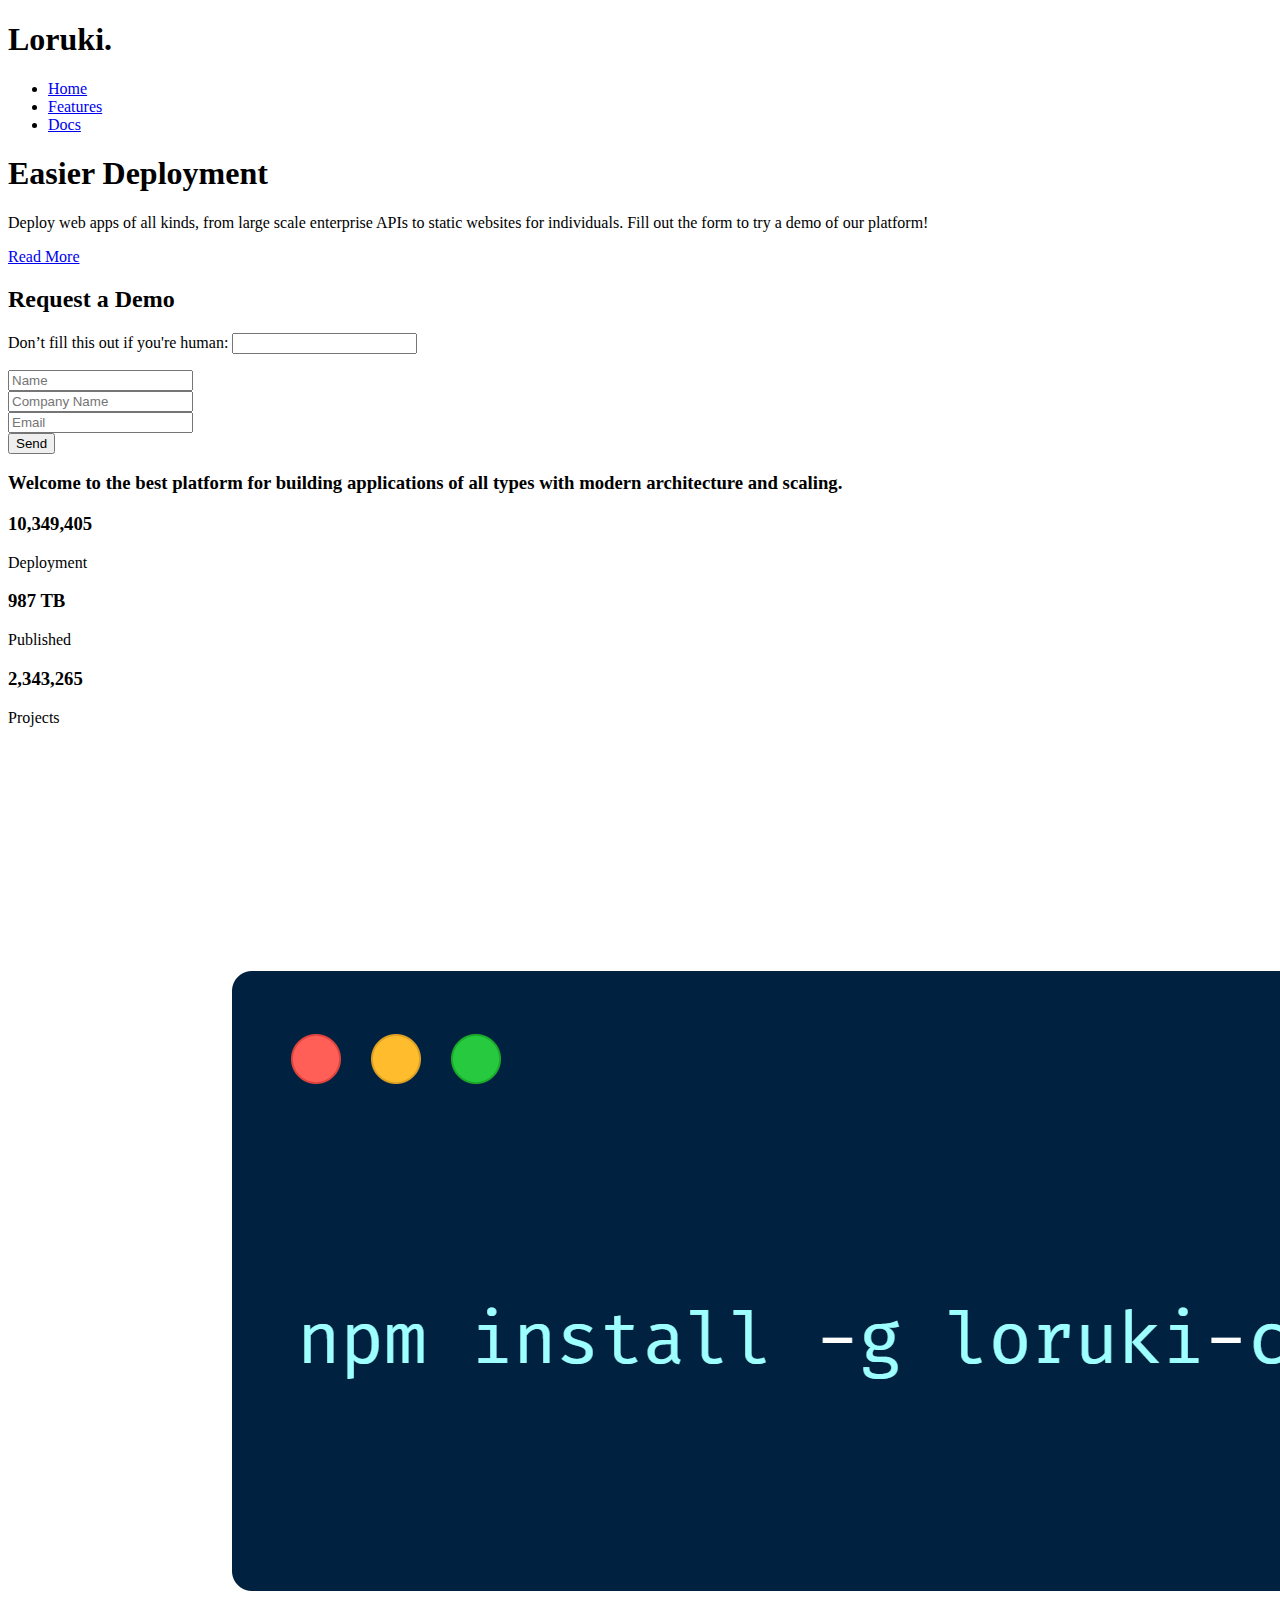
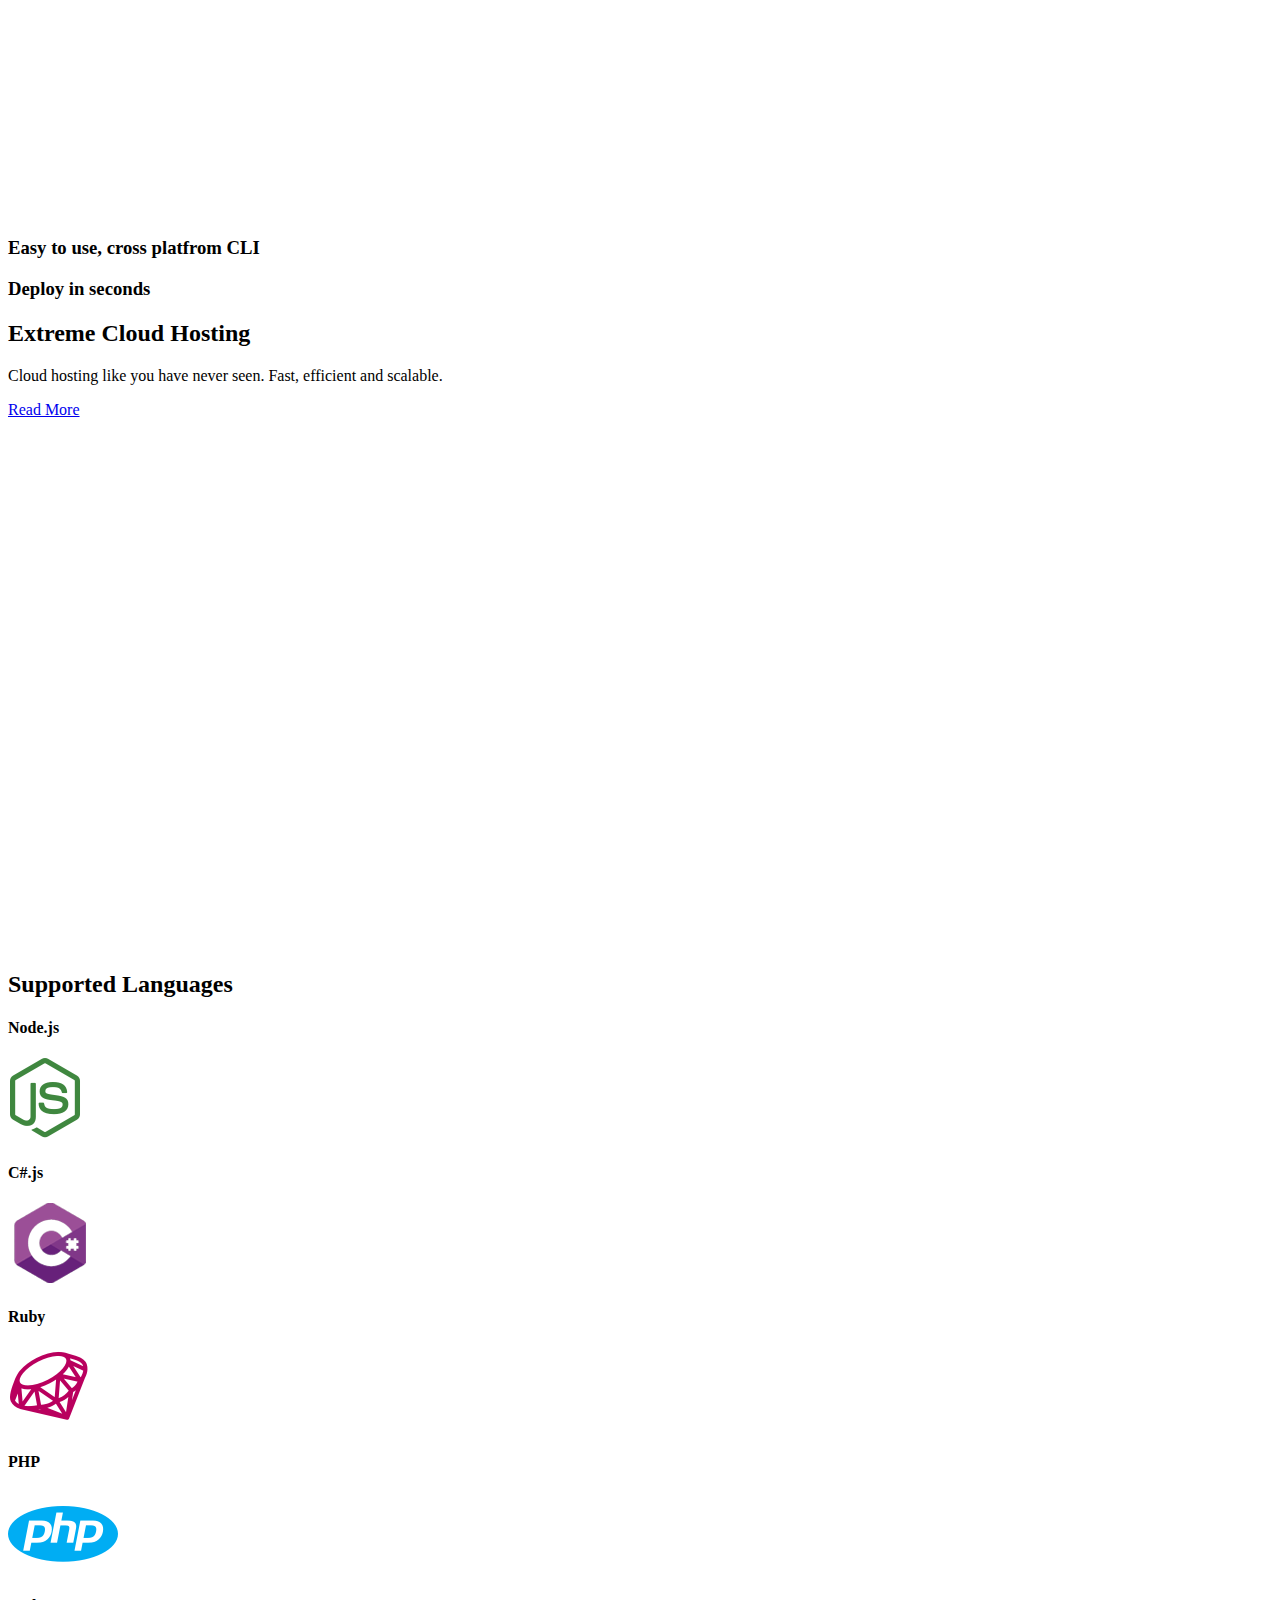
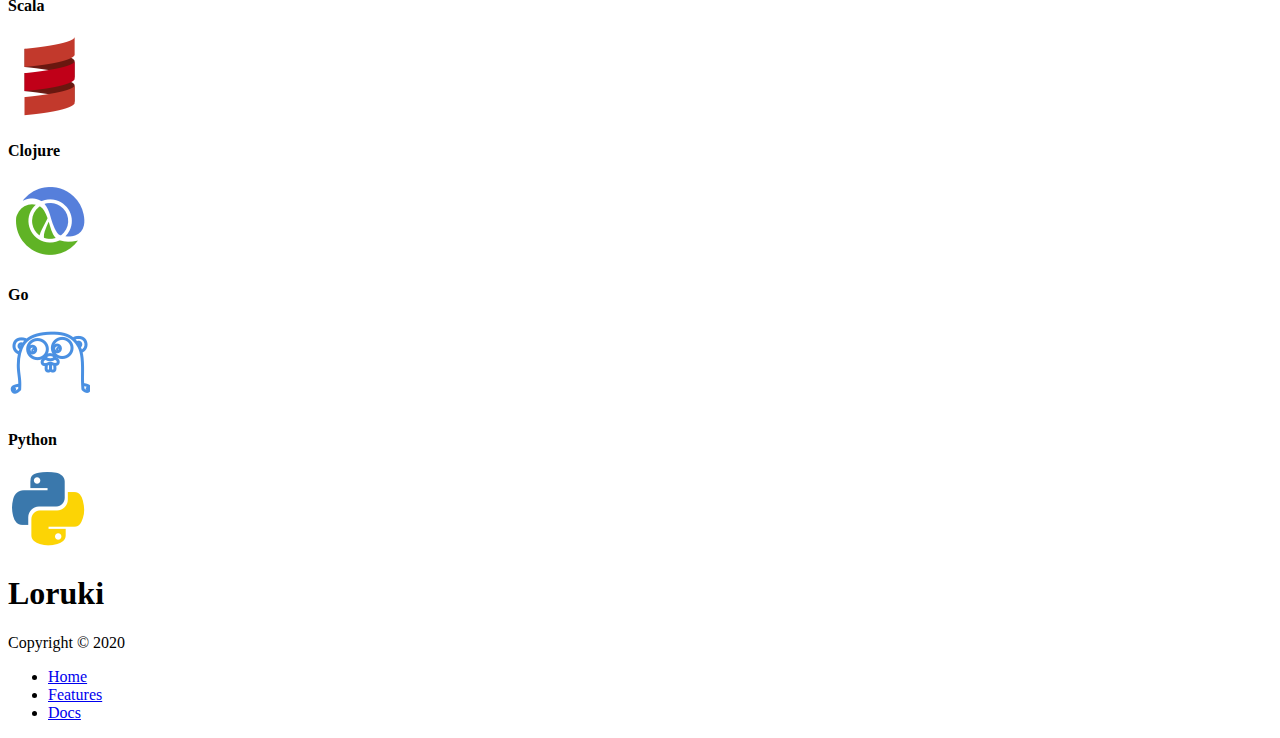
==== index.html @ d66c4db4 "Initial Commit" ====
<!-- SHIFT + ! + ENTER, um das Rohgerüst zu erstellen! -->
<!-- COMMAND + SHIFT + / für Kommentare -->
<!-- Extension Live Server, dann Rechtsklick "Open with Live Server", um Seite zu öffnen und sie läd sich immer gleich wieder von selbst -->

<!-- Tutorial: Tracery Media "Build a Responsive Website | HTML, CSS Grid, Flexbox & More" https://www.youtube.com/watch?v=p0bGHP-PXD4&t=4205s -->

<!DOCTYPE html> 
<html lang="en">
<head>
    <meta charset="UTF-8">
    <meta name="viewport" content="width=device-width, initial-scale=1.0">
    
    <!-- View > Toggle Word Wrap, für Zeilenumbruch hier -->

    <!-- Font-Awesome sind Icons, die man auf seinen Webseiten verwenden kann -->
    <!-- // am besten einbinden über cdnjs.com und link kopieren -->
    <link rel="stylesheet" href="https://cdnjs.cloudflare.com/ajax/libs/font-awesome/5.15.1/css/all.min.css" integrity="sha512-+4zCK9k+qNFUR5X+cKL9EIR+ZOhtIloNl9GIKS57V1MyNsYpYcUrUeQc9vNfzsWfV28IaLL3i96P9sdNyeRssA==" crossorigin="anonymous" /> 
    
    <link rel="stylesheet" href="css/style.css">
    <link rel="stylesheet" href="css/utilities.css">
    <title>Loruki | Cloud Hosting for Everyone</title>
</head>
<body>
    
    <!-- Navbar -->
    <div class="navbar">
        <div class="container flex">
            <h1 class="logo">Loruki.</h1>
            <nav>
                <ul>
                    <!-- SHIFT + OPTION + PFEIL NACH UNTEN, um ganze Zeilen zu duplizien -->
                    <li><a href="index.hmtl">Home</a></li>
                    <li><a href="features.html">Features</a></li>
                    <li><a href="docs.hmtl">Docs</a></li>
                </ul>
            </nav>
        </div>
    </div>

    <!-- Showcase -->
    <section class="showcase">
        <div class="container grid">
            <div class="showcase-text">
                <h1>Easier Deployment</h1>
                <p>Deploy web apps of all kinds, from large scale enterprise APIs to static websites for individuals. Fill out the form to try a demo of our platform!</p>
                <a href="features.html" class="btn btn-outline">Read More</a>
            </div>

            <div class="showcase-form card">
                <h2>Request a Demo</h2>
                <form name="contact" method="POST" netlify-honeypot="bot-field" data-netlify="true">         <!-- FORM VIA NETFLIFY.COM > Docs > Forms > Forms Setup // 
                    
                    HONEYPOT = als Spam Protection - Element, das von einem Bot ausgefüllt wird, aber das nicht sichtbar ist, sodass es nur Bots ausfüllen -->

                    <p class="hidden">  <!-- Honeypot-Feld >> muss versteckt werden -->
                        <label>Don’t fill this out if you're human: <input name="bot-field" /></label>
                      </p>


                    <div class="form-control">
                        <input type="text" name="name" placeholder="Name" required>
                    </div>
                    <div class="form-control">
                        <input type="text" name="company" placeholder="Company Name" required>
                    </div>
                    <div class="form-control">
                        <input type="email" name="email" placeholder="Email" required>
                    </div>
                    <input type="submit" value="Send" class="btn btn-primary">
                </form>
            </div>
        </div>
    </section>

    <!-- Stats -->
    <section class="stats">
        <div class="container">
            <h3 class="stats-heading text-center my-1" >    <!-- my-1 = margin oben und unten, damit nicht so viel in CSS -->
                Welcome to the best platform for building applications of all types with modern architecture and scaling.   
            </h3>
            
            <div class="grid grid-3 text-center my-4">
                <div>
                    <i class="fas fa-server fa-3x"></i>    <!-- Zugriff auf die Fonts Awesome Icons-->
                        <h3>10,349,405</h3>
                        <p class="text-secondary">Deployment</p>
                </div>     <!-- div*3 erzeugt 3*<div></div> -->
                <div>
                    <i class="fas fa-upload fa-3x"></i>     
                        <h3>987 TB</h3>
                        <p class="text-secondary">Published</p>
                </div>
                <div>
                    <i class="fas fa-project-diagram fa-3x"></i>     
                        <h3>2,343,265</h3>
                        <p class="text-secondary">Projects</p>
                </div>
            </div>

        </div>
    </section>

    <!-- Cli (Call Level Interface/ Kommandozentrale-->
    <section class="cli">
        <div class="container grid">
            <img src="images/cli.png" alt="">
            <div class="card">
                <h3>Easy to use, cross platfrom CLI</h3>
            </div>
            <div class="card">
                <h3>Deploy in seconds</h3>
            </div>
        </div>
    </section>

    <!-- Cloud -->
    <section class="cloud bg-primary my-2 py-2">
        <div class="container grid">
            <div class="text-center">
                <h2 class="lg">Extreme Cloud Hosting</h2>
                <p class="lead my-1">Cloud hosting like you have never seen. Fast, efficient and scalable.</p>
                <a href="features.html" class="btn btn-dark">Read More</a>
            </div>
            <img src="images/cloud.png" alt="">
        </div>
    </section>

    <!-- Languages -->
    <section class="languages">
        <h2 class="md text-center my-2">Supported Languages</h2>
        <div class="container flex">
            <div class="card">
                <h4>Node.js</h4>
                <img src="images/logos/node.png" alt="">
            </div>
            <div class="card">
                <h4>C#.js</h4>
                <img src="images/logos/csharp.png" alt="">
            </div>
            <div class="card">
                <h4>Ruby</h4>
                <img src="images/logos/ruby.png" alt="">
            </div>
            <div class="card">
                <h4>PHP</h4>
                <img src="images/logos/php.png" alt="">
            </div>
            <div class="card">
                <h4>Scala</h4>
                <img src="images/logos/scala.png" alt="">
            </div>
            <div class="card">
                <h4>Clojure</h4>
                <img src="images/logos/clojure.png" alt="">
            </div>
            <div class="card">
                <h4>Go</h4>
                <img src="images/logos/go.png" alt="">
            </div>
            <div class="card">
                <h4>Python</h4>
                <img src="images/logos/python.png" alt="">
            </div>
        </div> 
    </section>

    <!-- Footer -->
    <footer class="footer bg-dark py-5">
        <div class="container grid grid-3">
            <div>
                <h1>Loruki</h1>
                <p>Copyright &copy; 2020</p>
            </div>
            <nav>
                <ul>
                    <li><a href="index.html">Home</a></li>
                    <li><a href="features.html">Features</a></li>
                    <li><a href="docs.html">Docs</a></li>
                </ul>
            </nav>
            <div class="social">
                <a href="#"><i class="fab fa-github fa-2x"></i></a>
                <a href="#"><i class="fab fa-facebook fa-2x"></i></a>
                <a href="#"><i class="fab fa-instagram fa-2x"></i></a>
                <a href="#"><i class="fab fa-twitter fa-2x"></i></a>
            </div>
        </div>
    </footer>
</body>
</html>
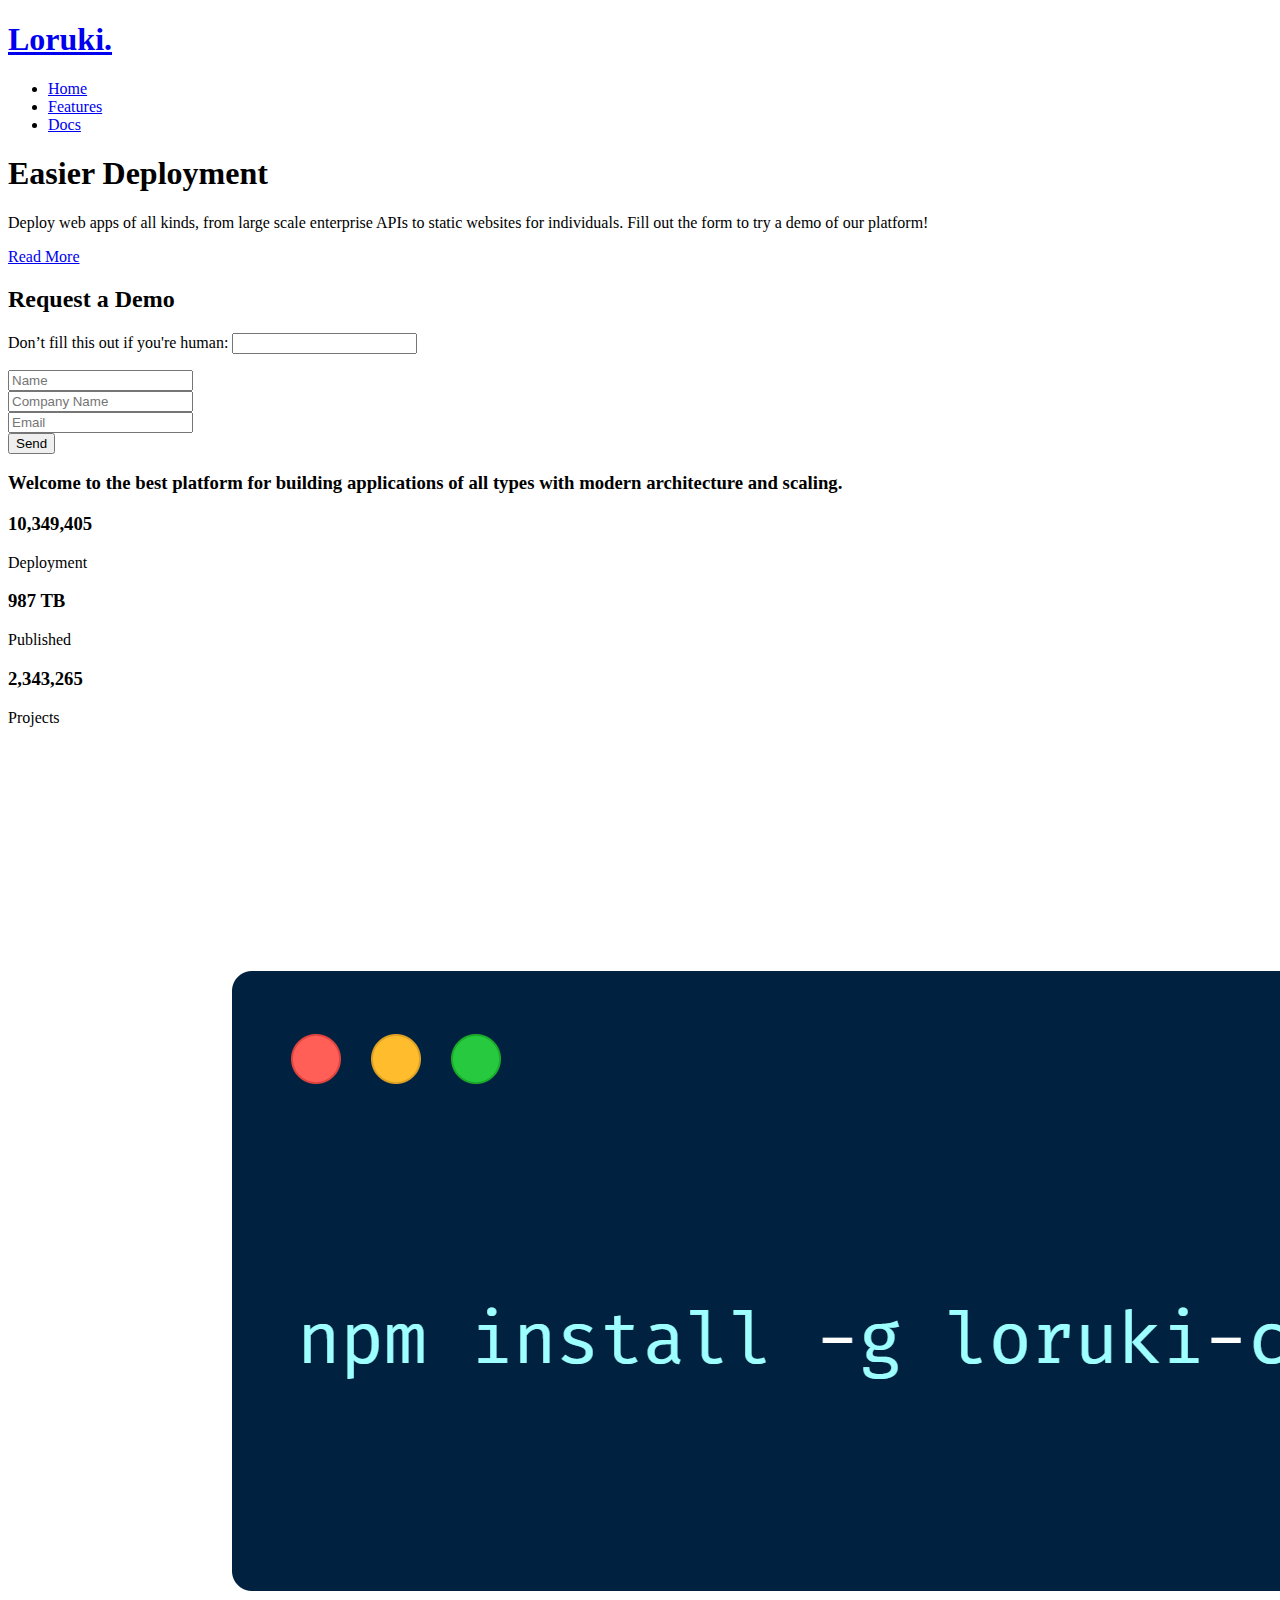
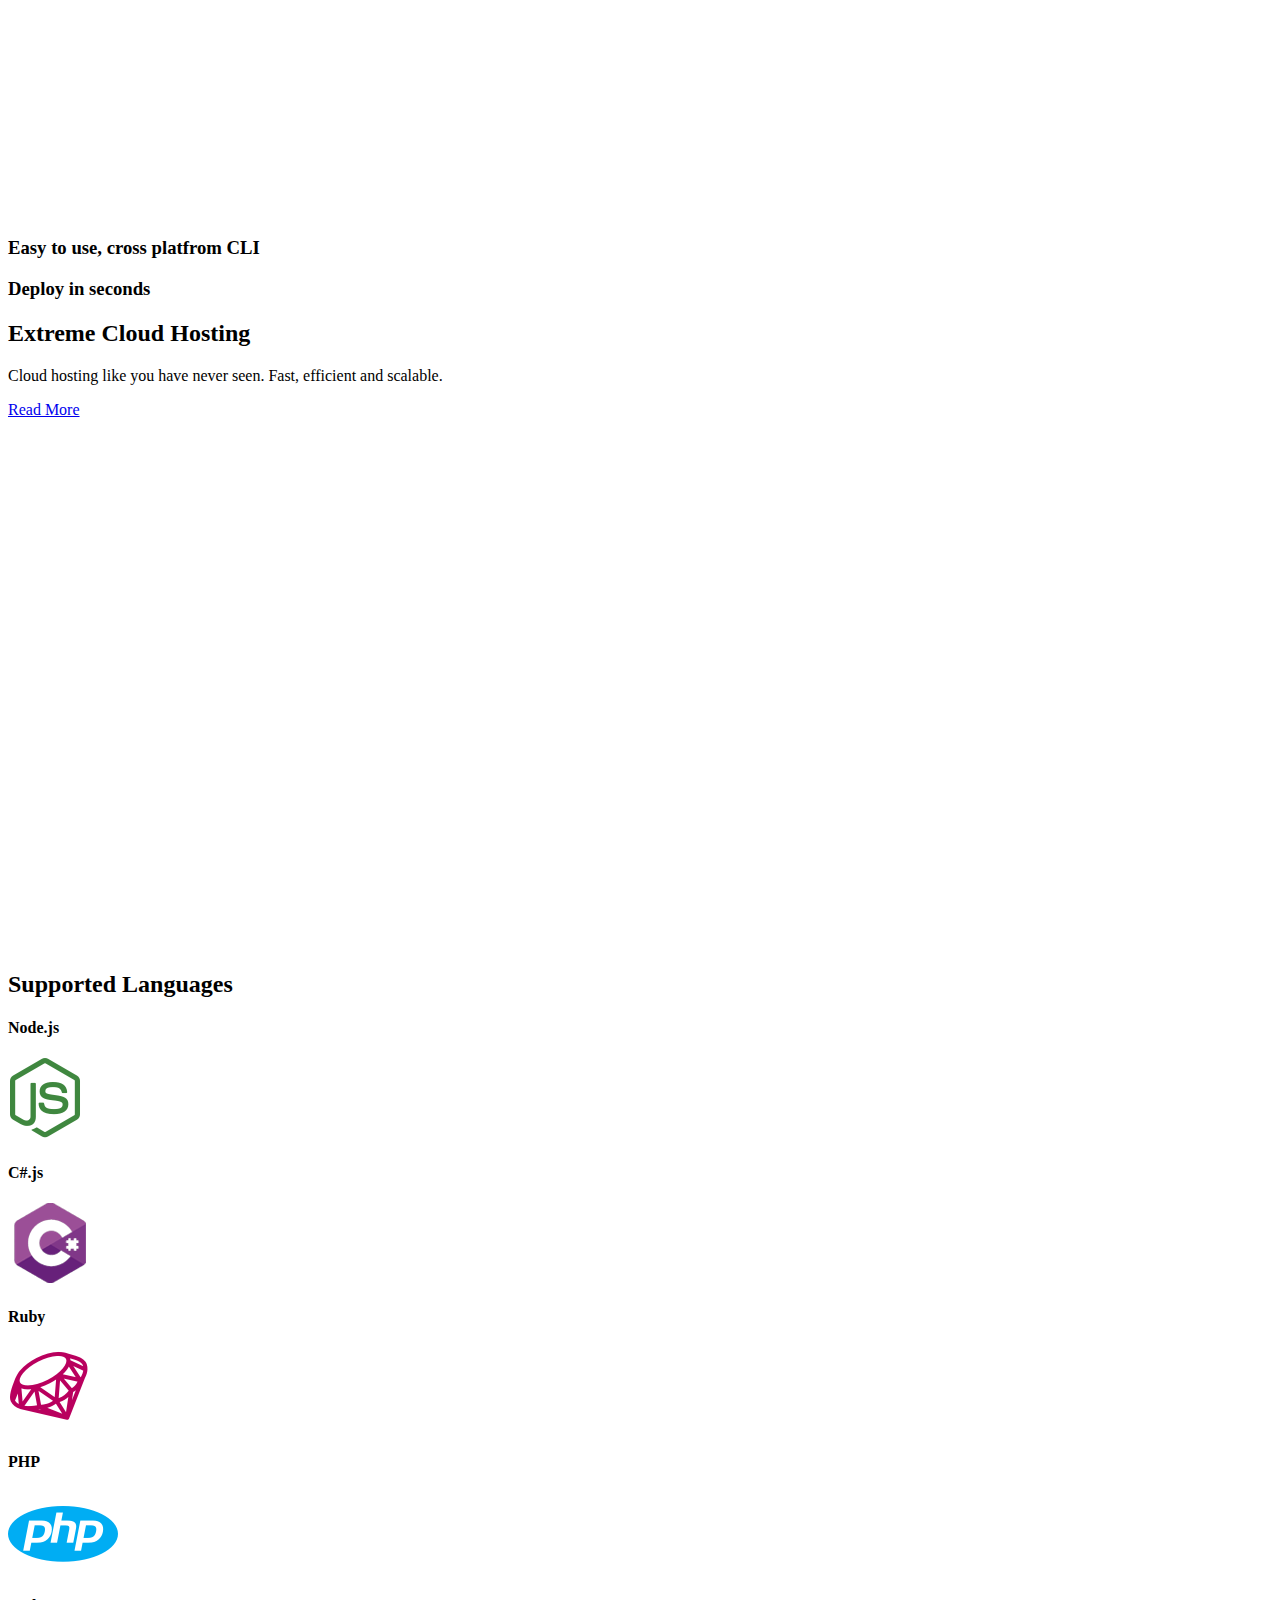
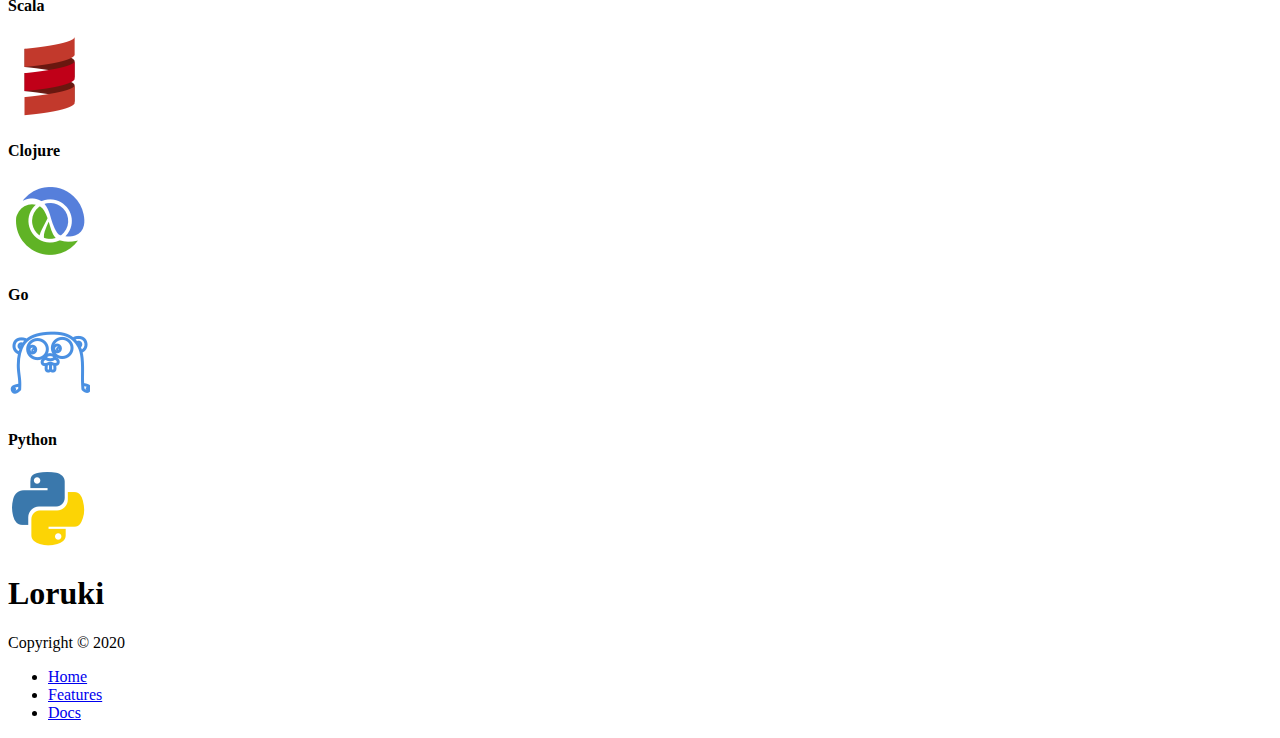
==== commit b3480dd6: "correct links in Navbar, make Logo clickable to Home, add gitignore" ====
--- a/index.html
+++ b/index.html
@@ -25,13 +25,13 @@
     <!-- Navbar -->
     <div class="navbar">
         <div class="container flex">
-            <h1 class="logo">Loruki.</h1>
+            <h1 class="logo"><a id="logo-link" href="index.html">Loruki.</a></h1>
             <nav>
                 <ul>
                     <!-- SHIFT + OPTION + PFEIL NACH UNTEN, um ganze Zeilen zu duplizien -->
-                    <li><a href="index.hmtl">Home</a></li>
+                    <li><a href="index.html">Home</a></li>
                     <li><a href="features.html">Features</a></li>
-                    <li><a href="docs.hmtl">Docs</a></li>
+                    <li><a href="docs.html">Docs</a></li>
                 </ul>
             </nav>
         </div>
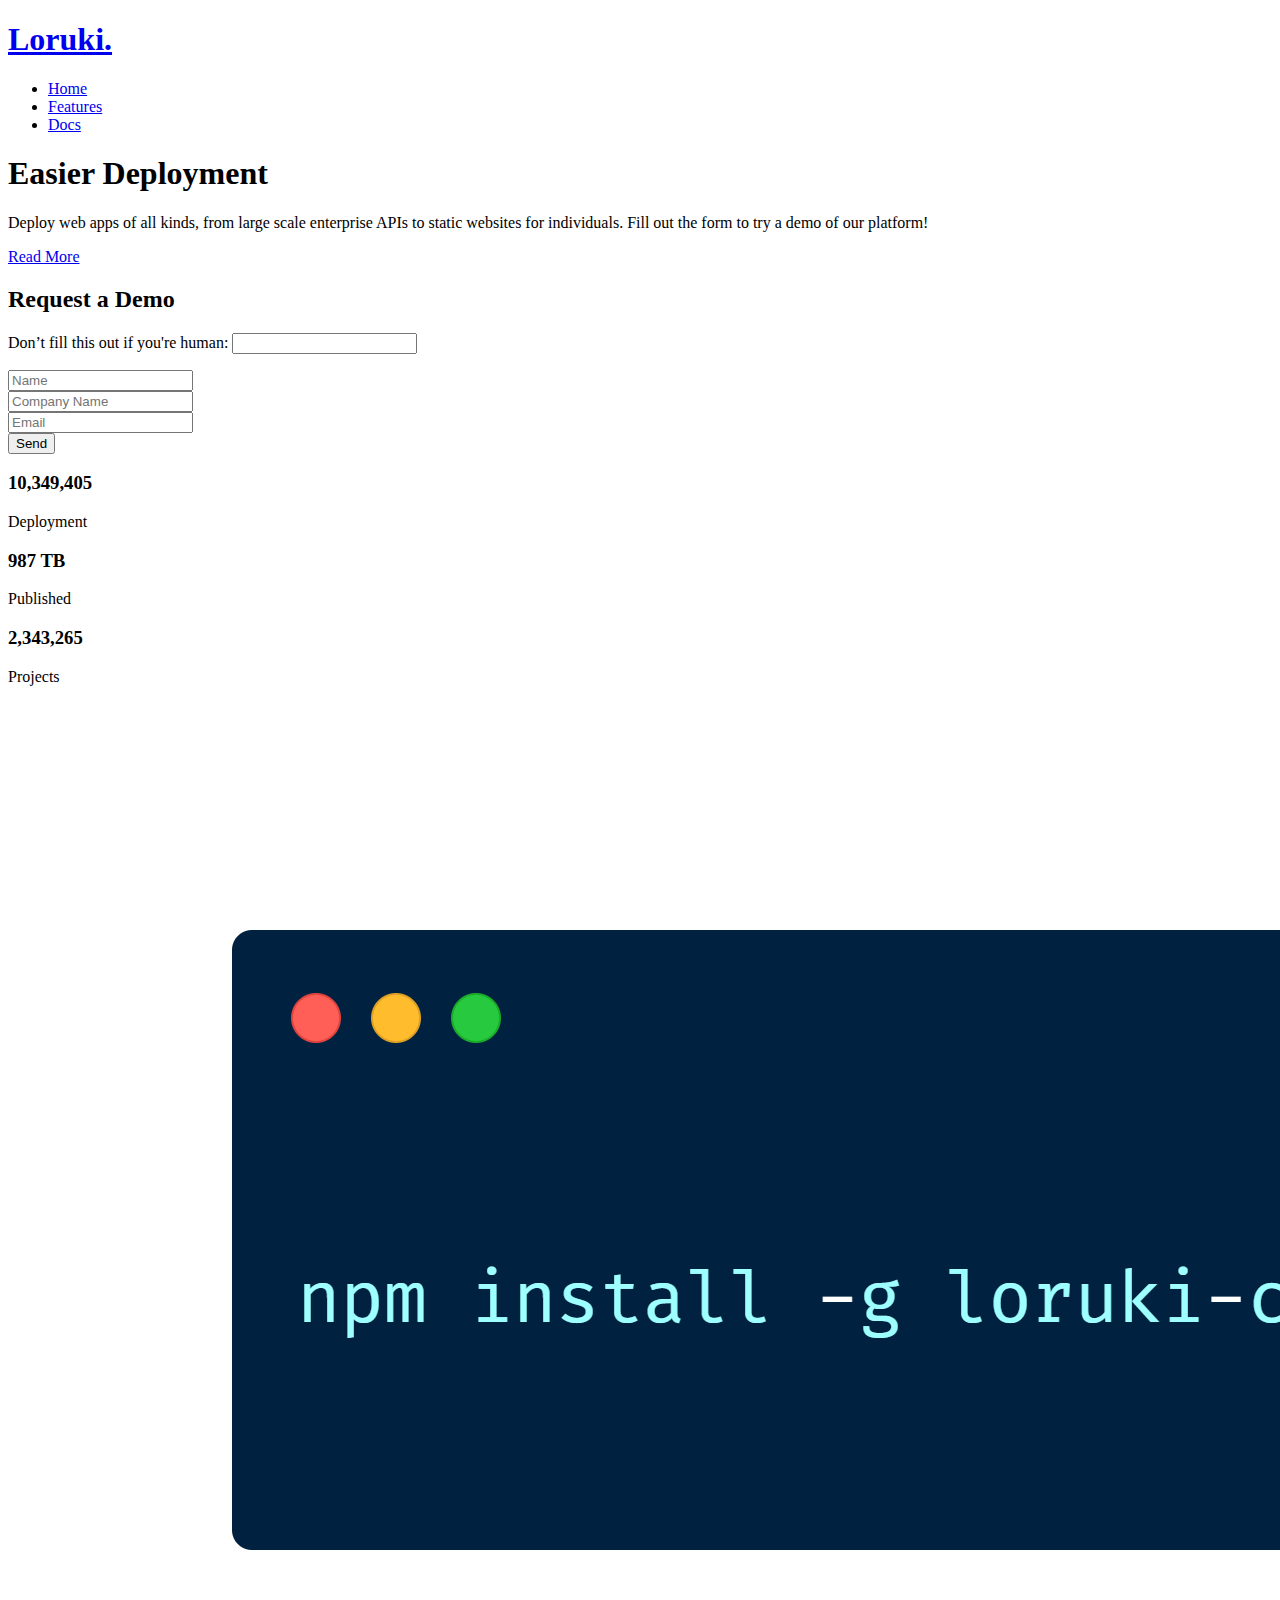
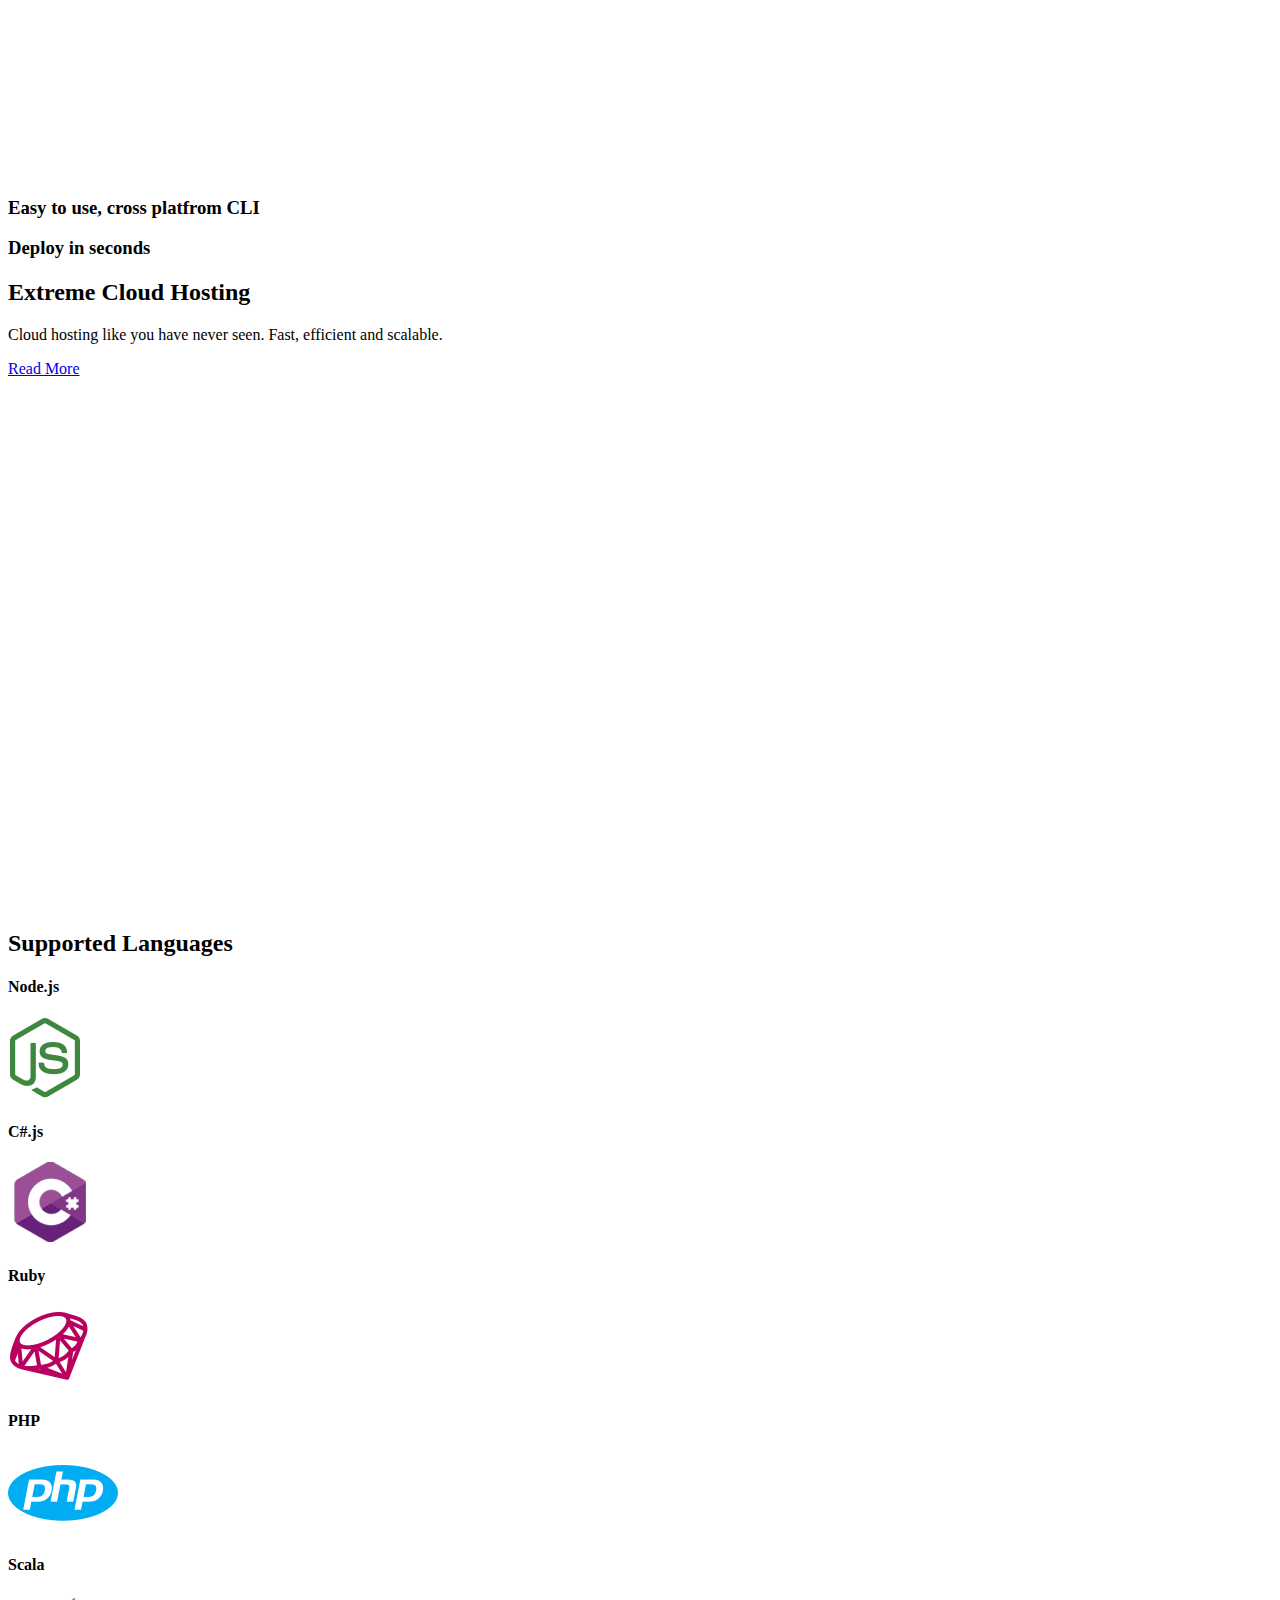
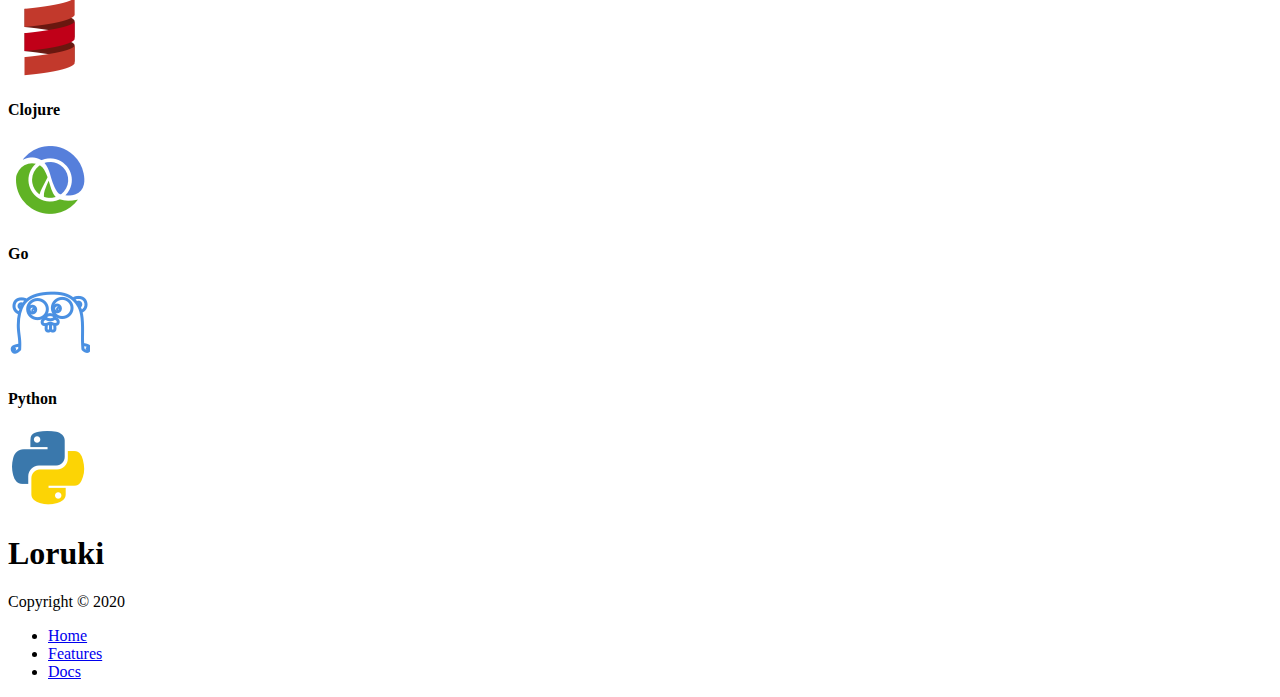
==== commit 9779a38e: "adjust styles + add arrow" ====
--- a/index.html
+++ b/index.html
@@ -23,6 +23,7 @@
 <body>
     
     <!-- Navbar -->
+    
     <div class="navbar">
         <div class="container flex">
             <h1 class="logo"><a id="logo-link" href="index.html">Loruki.</a></h1>
@@ -75,25 +76,25 @@
     <!-- Stats -->
     <section class="stats">
         <div class="container">
-            <h3 class="stats-heading text-center my-1" >    <!-- my-1 = margin oben und unten, damit nicht so viel in CSS -->
-                Welcome to the best platform for building applications of all types with modern architecture and scaling.   
-            </h3>
+            <!-- <h3 class="stats-heading text-center my-1" >    my-1 = margin oben und unten, damit nicht so viel in CSS -->
+                <!-- Welcome to the best platform for building applications of all types with modern architecture and scaling.   
+            </h3> -->
             
             <div class="grid grid-3 text-center my-4">
                 <div>
                     <i class="fas fa-server fa-3x"></i>    <!-- Zugriff auf die Fonts Awesome Icons-->
                         <h3>10,349,405</h3>
-                        <p class="text-secondary">Deployment</p>
+                        <p>Deployment</p>
                 </div>     <!-- div*3 erzeugt 3*<div></div> -->
                 <div>
                     <i class="fas fa-upload fa-3x"></i>     
                         <h3>987 TB</h3>
-                        <p class="text-secondary">Published</p>
+                        <p>Published</p>
                 </div>
                 <div>
                     <i class="fas fa-project-diagram fa-3x"></i>     
                         <h3>2,343,265</h3>
-                        <p class="text-secondary">Projects</p>
+                        <p>Projects</p>
                 </div>
             </div>
 
@@ -119,7 +120,7 @@
             <div class="text-center">
                 <h2 class="lg">Extreme Cloud Hosting</h2>
                 <p class="lead my-1">Cloud hosting like you have never seen. Fast, efficient and scalable.</p>
-                <a href="features.html" class="btn btn-dark">Read More</a>
+                <a href="features.html" class="btn btn-secondary">Read More</a>
             </div>
             <img src="images/cloud.png" alt="">
         </div>
@@ -167,7 +168,7 @@
     <!-- Footer -->
     <footer class="footer bg-dark py-5">
         <div class="container grid grid-3">
-            <div>
+            <div class="brand">
                 <h1>Loruki</h1>
                 <p>Copyright &copy; 2020</p>
             </div>
@@ -186,5 +187,11 @@
             </div>
         </div>
     </footer>
+
+    <a href="#" class="scroll-btn hide-btn">
+        <i class="fas fa-arrow-up"></i>
+    </a>
+
+    <script src="script.js"></script>
 </body>
 </html>